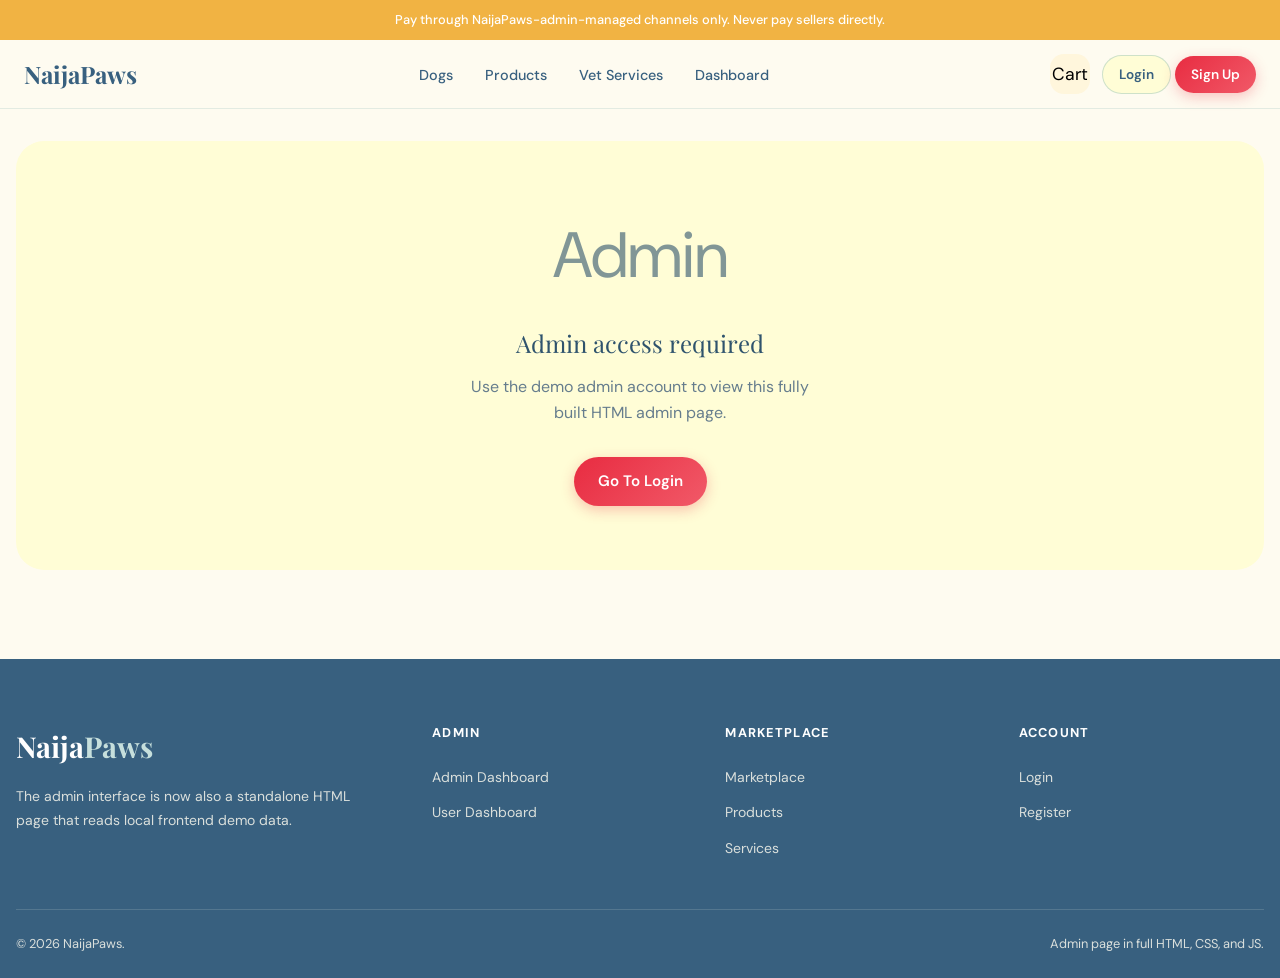
==== admin/index.html @ 31619d5e "Initial commit" ====
<!DOCTYPE html>
<html lang="en">
<head>
  <base href="../">
  <meta charset="UTF-8">
  <meta name="viewport" content="width=device-width, initial-scale=1.0">
  <meta name="description" content="NaijaPaws admin page built with full HTML, CSS, and JavaScript.">
  <meta name="theme-color" content="#38607f">
  <title>NaijaPaws | Admin</title>
  <link rel="stylesheet" href="css/main.css">
  <link rel="stylesheet" href="css/admin.css">
</head>
<body id="admin-page" class="page-admin">
  <div class="fraud-banner" role="alert">Pay through NaijaPaws-admin-managed channels only. Never pay sellers directly.</div>

  <nav class="navbar" aria-label="Main navigation">
    <div class="nav-inner">
      <a href="index.html" class="nav-logo"><span class="nav-logo-text">Naija<span>Paws</span></span></a>
      <ul class="nav-links">
        <li><a href="marketplace.html">Dogs</a></li>
        <li><a href="products.html">Products</a></li>
        <li><a href="services.html">Vet Services</a></li>
        <li><a href="dashboard.html">Dashboard</a></li>
      </ul>
      <div class="nav-actions">
        <button type="button" class="nav-cart-btn" data-open-cart>Cart <span class="cart-badge" style="display:none"></span></button>
        <div data-auth-guest>
          <a href="login.html" class="btn btn-secondary btn-sm">Login</a>
          <a href="register.html" class="btn btn-primary btn-sm">Sign Up</a>
        </div>
        <div data-auth-user style="display:none;align-items:center;gap:0.75rem">
          <a href="dashboard.html" class="btn btn-secondary btn-sm" data-user-link>Dashboard</a>
          <button type="button" class="btn btn-sm" style="color:var(--text-muted)" data-logout>Log Out</button>
        </div>
        <button type="button" class="nav-mobile-toggle"><span></span><span></span><span></span></button>
      </div>
    </div>
  </nav>

  <div class="nav-mobile">
    <div class="nav-mobile-drawer">
      <div style="display:flex;align-items:center;justify-content:space-between;margin-bottom:1.5rem">
        <span class="nav-logo-text">Naija<span style="color:var(--forest)">Paws</span></span>
        <button type="button" class="nav-mobile-close" style="font-size:1.5rem;color:var(--text-muted)">x</button>
      </div>
      <nav class="nav-mobile-links">
        <a href="dashboard.html">Dashboard</a>
        <a href="marketplace.html">Marketplace</a>
        <a href="products.html">Products</a>
        <a href="services.html">Vet Services</a>
      </nav>
    </div>
  </div>

  <div class="cart-overlay">
    <div class="cart-drawer">
      <div class="cart-header">
        <span class="display-sm">My Cart</span>
        <button type="button" class="cart-close" style="font-size:1.5rem;color:var(--text-muted)">x</button>
      </div>
      <div class="cart-body"></div>
      <div class="cart-footer" style="display:none"></div>
    </div>
  </div>

  <div class="toast-container" aria-live="polite" aria-atomic="true"></div>

  <main>
    <section class="section" style="padding-top:2rem">
      <div class="container">
        <div id="admin-gate">
          <div class="empty-state" style="background:var(--warm-white);border-radius:var(--radius-xl)">
            <div class="empty-icon">Admin</div>
            <div class="empty-title">Admin access required</div>
            <div class="empty-desc">Use the demo admin account to view this fully built HTML admin page.</div>
            <a href="login.html" class="btn btn-primary">Go To Login</a>
          </div>
        </div>

        <div id="admin-content" style="display:none">
          <div class="dashboard-header">
            <div>
              <div class="section-eyebrow">Admin</div>
              <h1 class="display-lg">Control center</h1>
              <p class="text-muted">Static frontend overview for marketplace operations.</p>
            </div>
            <div style="display:flex;gap:0.75rem;flex-wrap:wrap">
              <a href="dashboard.html" class="btn btn-secondary">User Dashboard</a>
              <button type="button" class="btn btn-primary" data-logout>Log Out</button>
            </div>
          </div>

          <div class="stats-grid">
            <div class="stat-card green"><div class="stat-icon green">U</div><div class="stat-num" id="admin-user-count">0</div><div class="stat-label">Users In Browser</div></div>
            <div class="stat-card orange"><div class="stat-icon orange">D</div><div class="stat-num" id="admin-dog-count">0</div><div class="stat-label">Dog Listings</div></div>
            <div class="stat-card brown"><div class="stat-icon brown">V</div><div class="stat-num" id="admin-vet-count">0</div><div class="stat-label">Vet Requests</div></div>
            <div class="stat-card amber"><div class="stat-icon amber">S</div><div class="stat-num" id="admin-seller-count">0</div><div class="stat-label">Seller Applications</div></div>
          </div>

          <div class="grid-2">
            <div>
              <h2 style="font-family:var(--font-display);font-size:1.25rem;margin-bottom:1rem">Seller applications</h2>
              <table class="data-table">
                <thead>
                  <tr><th>Name</th><th>State</th><th>Status</th></tr>
                </thead>
                <tbody id="admin-seller-table"></tbody>
              </table>
            </div>

            <div>
              <h2 style="font-family:var(--font-display);font-size:1.25rem;margin-bottom:1rem">Vet requests</h2>
              <table class="data-table">
                <thead>
                  <tr><th>Name</th><th>State</th><th>Urgency</th></tr>
                </thead>
                <tbody id="admin-vet-table"></tbody>
              </table>
            </div>
          </div>
        </div>
      </div>
    </section>
  </main>

  <footer class="footer">
    <div class="container">
      <div class="footer-grid">
        <div class="footer-brand">
          <div class="footer-logo-text">Naija<span>Paws</span></div>
          <p class="footer-desc">The admin interface is now also a standalone HTML page that reads local frontend demo data.</p>
        </div>
        <div>
          <div class="footer-col-title">Admin</div>
          <ul class="footer-links">
            <li><a href="admin/index.html">Admin Dashboard</a></li>
            <li><a href="dashboard.html">User Dashboard</a></li>
          </ul>
        </div>
        <div>
          <div class="footer-col-title">Marketplace</div>
          <ul class="footer-links">
            <li><a href="marketplace.html">Marketplace</a></li>
            <li><a href="products.html">Products</a></li>
            <li><a href="services.html">Services</a></li>
          </ul>
        </div>
        <div>
          <div class="footer-col-title">Account</div>
          <ul class="footer-links">
            <li><a href="login.html">Login</a></li>
            <li><a href="register.html">Register</a></li>
          </ul>
        </div>
      </div>
      <div class="footer-bottom">
        <div>&copy; 2026 NaijaPaws.</div>
        <div>Admin page in full HTML, CSS, and JS.</div>
      </div>
    </div>
  </footer>

  <script src="js/site-data.js"></script>
  <script src="js/main.js"></script>
  <script src="js/admin.js"></script>
</body>
</html>
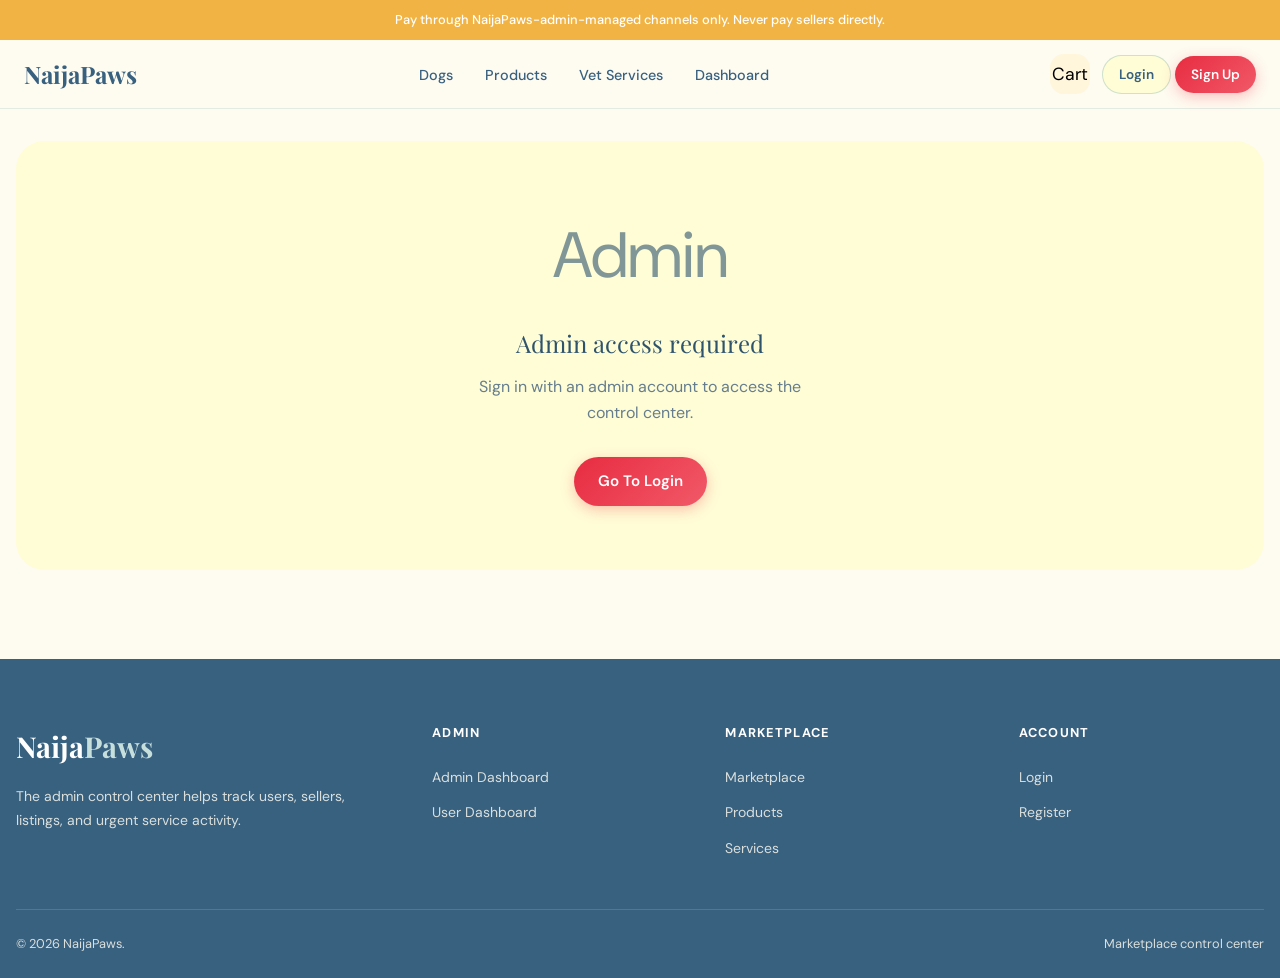
==== commit f6798675: "updat" ====
--- a/admin/index.html
+++ b/admin/index.html
@@ -4,7 +4,7 @@
   <base href="../">
   <meta charset="UTF-8">
   <meta name="viewport" content="width=device-width, initial-scale=1.0">
-  <meta name="description" content="NaijaPaws admin page built with full HTML, CSS, and JavaScript.">
+  <meta name="description" content="NaijaPaws admin control center for monitoring users, sellers, and support activity.">
   <meta name="theme-color" content="#38607f">
   <title>NaijaPaws | Admin</title>
   <link rel="stylesheet" href="css/main.css">
@@ -72,7 +72,7 @@
           <div class="empty-state" style="background:var(--warm-white);border-radius:var(--radius-xl)">
             <div class="empty-icon">Admin</div>
             <div class="empty-title">Admin access required</div>
-            <div class="empty-desc">Use the demo admin account to view this fully built HTML admin page.</div>
+            <div class="empty-desc">Sign in with an admin account to access the control center.</div>
             <a href="login.html" class="btn btn-primary">Go To Login</a>
           </div>
         </div>
@@ -82,7 +82,7 @@
             <div>
               <div class="section-eyebrow">Admin</div>
               <h1 class="display-lg">Control center</h1>
-              <p class="text-muted">Static frontend overview for marketplace operations.</p>
+              <p class="text-muted">Monitor marketplace activity, seller approvals, and support requests.</p>
             </div>
             <div style="display:flex;gap:0.75rem;flex-wrap:wrap">
               <a href="dashboard.html" class="btn btn-secondary">User Dashboard</a>
@@ -91,7 +91,7 @@
           </div>
 
           <div class="stats-grid">
-            <div class="stat-card green"><div class="stat-icon green">U</div><div class="stat-num" id="admin-user-count">0</div><div class="stat-label">Users In Browser</div></div>
+            <div class="stat-card green"><div class="stat-icon green">U</div><div class="stat-num" id="admin-user-count">0</div><div class="stat-label">Registered Users</div></div>
             <div class="stat-card orange"><div class="stat-icon orange">D</div><div class="stat-num" id="admin-dog-count">0</div><div class="stat-label">Dog Listings</div></div>
             <div class="stat-card brown"><div class="stat-icon brown">V</div><div class="stat-num" id="admin-vet-count">0</div><div class="stat-label">Vet Requests</div></div>
             <div class="stat-card amber"><div class="stat-icon amber">S</div><div class="stat-num" id="admin-seller-count">0</div><div class="stat-label">Seller Applications</div></div>
@@ -128,7 +128,7 @@
       <div class="footer-grid">
         <div class="footer-brand">
           <div class="footer-logo-text">Naija<span>Paws</span></div>
-          <p class="footer-desc">The admin interface is now also a standalone HTML page that reads local frontend demo data.</p>
+          <p class="footer-desc">The admin control center helps track users, sellers, listings, and urgent service activity.</p>
         </div>
         <div>
           <div class="footer-col-title">Admin</div>
@@ -155,7 +155,7 @@
       </div>
       <div class="footer-bottom">
         <div>&copy; 2026 NaijaPaws.</div>
-        <div>Admin page in full HTML, CSS, and JS.</div>
+        <div>Marketplace control center</div>
       </div>
     </div>
   </footer>
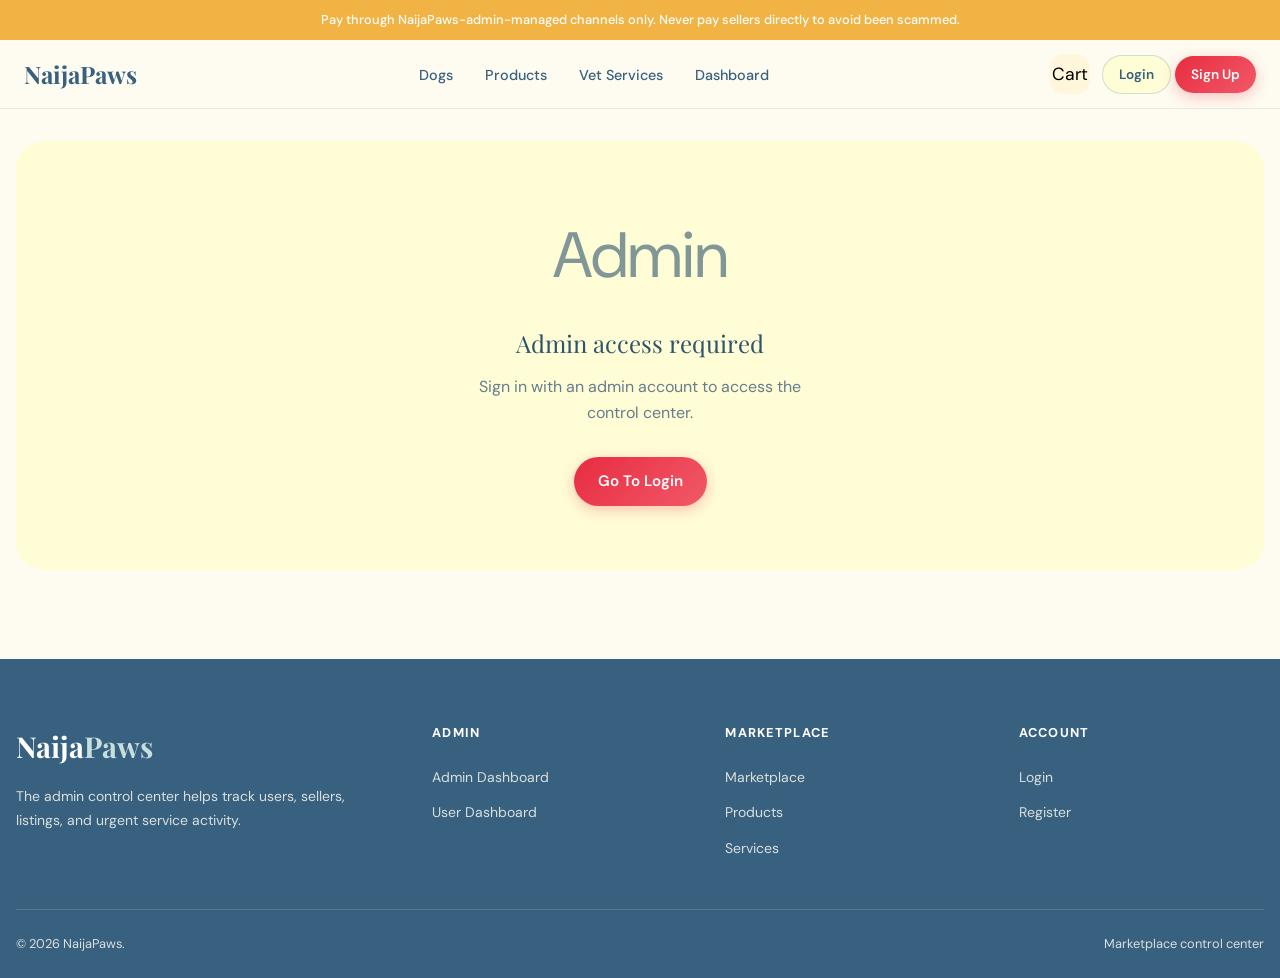
==== commit aa6bcd63: "no scam" ====
--- a/admin/index.html
+++ b/admin/index.html
@@ -11,7 +11,7 @@
   <link rel="stylesheet" href="css/admin.css">
 </head>
 <body id="admin-page" class="page-admin">
-  <div class="fraud-banner" role="alert">Pay through NaijaPaws-admin-managed channels only. Never pay sellers directly.</div>
+  <div class="fraud-banner" role="alert">Pay through NaijaPaws-admin-managed channels only. Never pay sellers directly to avoid been scammed.</div>
 
   <nav class="navbar" aria-label="Main navigation">
     <div class="nav-inner">
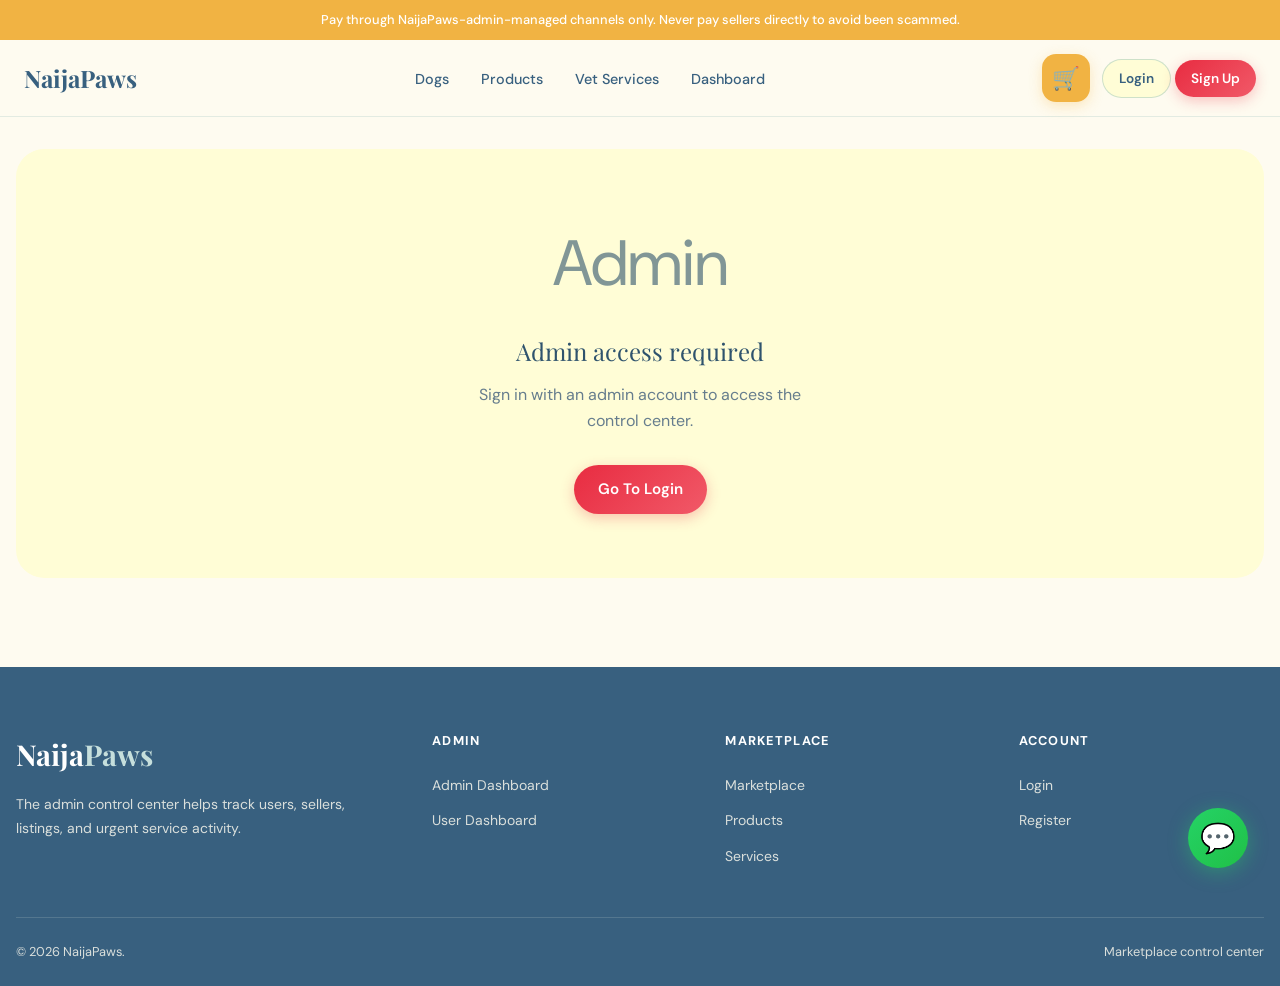
==== commit 75461f81: "better" ====
--- a/admin/index.html
+++ b/admin/index.html
@@ -23,7 +23,7 @@
         <li><a href="dashboard.html">Dashboard</a></li>
       </ul>
       <div class="nav-actions">
-        <button type="button" class="nav-cart-btn" data-open-cart>Cart <span class="cart-badge" style="display:none"></span></button>
+        <button type="button" class="nav-cart-btn" data-open-cart><span class="cart-badge" style="display:none"></span></button>
         <div data-auth-guest>
           <a href="login.html" class="btn btn-secondary btn-sm">Login</a>
           <a href="register.html" class="btn btn-primary btn-sm">Sign Up</a>
@@ -65,6 +65,13 @@
 
   <div class="toast-container" aria-live="polite" aria-atomic="true"></div>
 
+  <!-- Floating Buttons -->
+  <a href="https://wa.me/09048239391?text=Hello%20NaijaPaws%20team%21%20I%20would%20like%20to%20chat%20with%20you." target="_blank" rel="noopener noreferrer" class="floating-chat-btn" aria-label="Chat with us on WhatsApp" title="Chat with us on WhatsApp">
+    💬
+    <div class="tooltip">Chat with us now!</div>
+  </a>
+  <button type="button" class="back-to-top" aria-label="Back to top" title="Back to top">↑</button>
+
   <main>
     <section class="section" style="padding-top:2rem">
       <div class="container">
@@ -94,7 +101,17 @@
             <div class="stat-card green"><div class="stat-icon green">U</div><div class="stat-num" id="admin-user-count">0</div><div class="stat-label">Registered Users</div></div>
             <div class="stat-card orange"><div class="stat-icon orange">D</div><div class="stat-num" id="admin-dog-count">0</div><div class="stat-label">Dog Listings</div></div>
             <div class="stat-card brown"><div class="stat-icon brown">V</div><div class="stat-num" id="admin-vet-count">0</div><div class="stat-label">Vet Requests</div></div>
-            <div class="stat-card amber"><div class="stat-icon amber">S</div><div class="stat-num" id="admin-seller-count">0</div><div class="stat-label">Seller Applications</div></div>
+            <div class="stat-card amber"><div class="stat-icon amber">B</div><div class="stat-num" id="admin-blocked-count">0</div><div class="stat-label">Blocked Accounts</div></div>
+          </div>
+
+          <div style="margin-bottom:2rem">
+            <h2 style="font-family:var(--font-display);font-size:1.25rem;margin-bottom:1rem">User accounts</h2>
+            <table class="data-table">
+              <thead>
+                <tr><th>Name</th><th>Email</th><th>Role</th><th>Status</th><th>Action</th></tr>
+              </thead>
+              <tbody id="admin-user-table"></tbody>
+            </table>
           </div>
 
           <div class="grid-2">
@@ -102,7 +119,7 @@
               <h2 style="font-family:var(--font-display);font-size:1.25rem;margin-bottom:1rem">Seller applications</h2>
               <table class="data-table">
                 <thead>
-                  <tr><th>Name</th><th>State</th><th>Status</th></tr>
+                  <tr><th>Name</th><th>State</th><th>Status</th><th>Action</th></tr>
                 </thead>
                 <tbody id="admin-seller-table"></tbody>
               </table>
@@ -112,10 +129,11 @@
               <h2 style="font-family:var(--font-display);font-size:1.25rem;margin-bottom:1rem">Vet requests</h2>
               <table class="data-table">
                 <thead>
-                  <tr><th>Name</th><th>State</th><th>Urgency</th></tr>
+                  <tr><th>Name</th><th>State</th><th>Urgency</th><th>Action</th></tr>
                 </thead>
                 <tbody id="admin-vet-table"></tbody>
               </table>
+              <a href="admin/vet-requests.html" class="btn btn-sm btn-secondary" style="margin-top:1rem">View All Vet Requests</a>
             </div>
           </div>
         </div>
